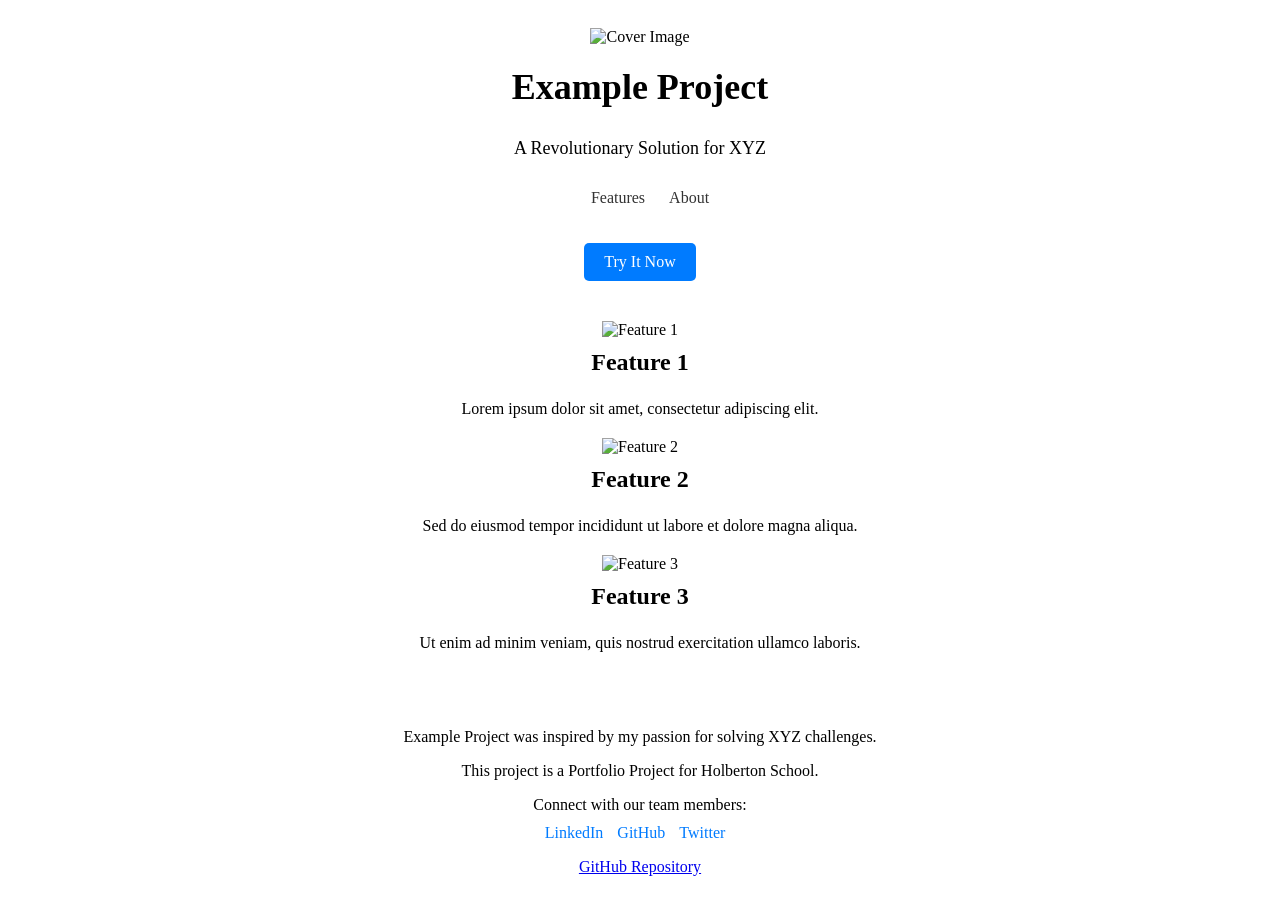
==== index.html @ e5db8edf "project" ====
<!DOCTYPE html>
<html lang="en">
<head>
  <meta charset="UTF-8">
  <meta name="viewport" content="width=device-width, initial-scale=1.0">
  <title>Example Landing Page</title>
  <link rel="stylesheet" href="styles.css">
</head>
<body>
  <!-- Intro Section -->
  <section class="intro">
    <img src="cover-image.jpg" alt="Cover Image">
    <h1>Example Project</h1>
    <p>A Revolutionary Solution for XYZ</p>
    <nav>
      <ul>
        <li><a href="#features">Features</a></li>
        <li><a href="#about">About</a></li>
      </ul>
    </nav>
    <a href="https://example.com" class="button">Try It Now</a>
  </section>

  <!-- Feature Section -->
  <section id="features" class="feature-section">
    <div class="feature">
      <img src="feature-1.jpg" alt="Feature 1">
      <h3>Feature 1</h3>
      <p>Lorem ipsum dolor sit amet, consectetur adipiscing elit.</p>
    </div>
    <div class="feature">
      <img src="feature-2.jpg" alt="Feature 2">
      <h3>Feature 2</h3>
      <p>Sed do eiusmod tempor incididunt ut labore et dolore magna aliqua.</p>
    </div>
    <div class="feature">
      <img src="feature-3.jpg" alt="Feature 3">
      <h3>Feature 3</h3>
      <p>Ut enim ad minim veniam, quis nostrud exercitation ullamco laboris.</p>
    </div>
  </section>

  <!-- About Section -->
  <section id="about" class="about-section">
    <p>Example Project was inspired by my passion for solving XYZ challenges.</p>
    <p>This project is a Portfolio Project for Holberton School.</p>
    <p>Connect with our team members:</p>
    <ul>
      <li><a href="https://linkedin.com/user1">LinkedIn</a></li>
      <li><a href="https://github.com/user1">GitHub</a></li>
      <li><a href="https://twitter.com/user1">Twitter</a></li>
    </ul>
    <a href="https://github.com/project-repo">GitHub Repository</a>
  </section>
</body>
</html>
---- styles.css ----
/* CSS Styles for the Landing Page */
.intro {
  text-align: center;
  padding: 20px;
}

.intro img {
  max-width: 100%;
}

.intro h1 {
  font-size: 36px;
  margin-top: 20px;
}

.intro p {
  font-size: 18px;
  margin-top: 10px;
}

nav ul {
  list-style-type: none;
  margin-top: 30px;
}

nav ul li {
  display: inline-block;
  margin-right: 20px;
}

nav ul li a {
  text-decoration: none;
  color: #333;
}

.button {
  display: inline-block;
  padding: 10px 20px;
  background-color: #007bff;
  color: #fff;
  text-decoration: none;
  border-radius: 5px;
  margin-top: 20px;
}

.feature-section {
  text-align: center;
  padding: 20px;
}

.feature {
  margin-bottom: 20px;
}

.feature img {
  max-width: 100%;
}

.feature h3 {
  font-size: 24px;
  margin-top: 10px;
}

.feature p {
  font-size: 16px;
  margin-top: 10px;
}

.about-section {
  text-align: center;
  padding: 20px;
}

.about-section p {
  margin-bottom: 10px;
}

.about-section ul {
  list-style-type: none;
  padding: 0;
  margin-top: 10px;
}

.about-section ul li {
  display: inline-block;
  margin-right: 10px;
}

.about-section ul li a {
  text-decoration: none;
  color: #007bff;
}
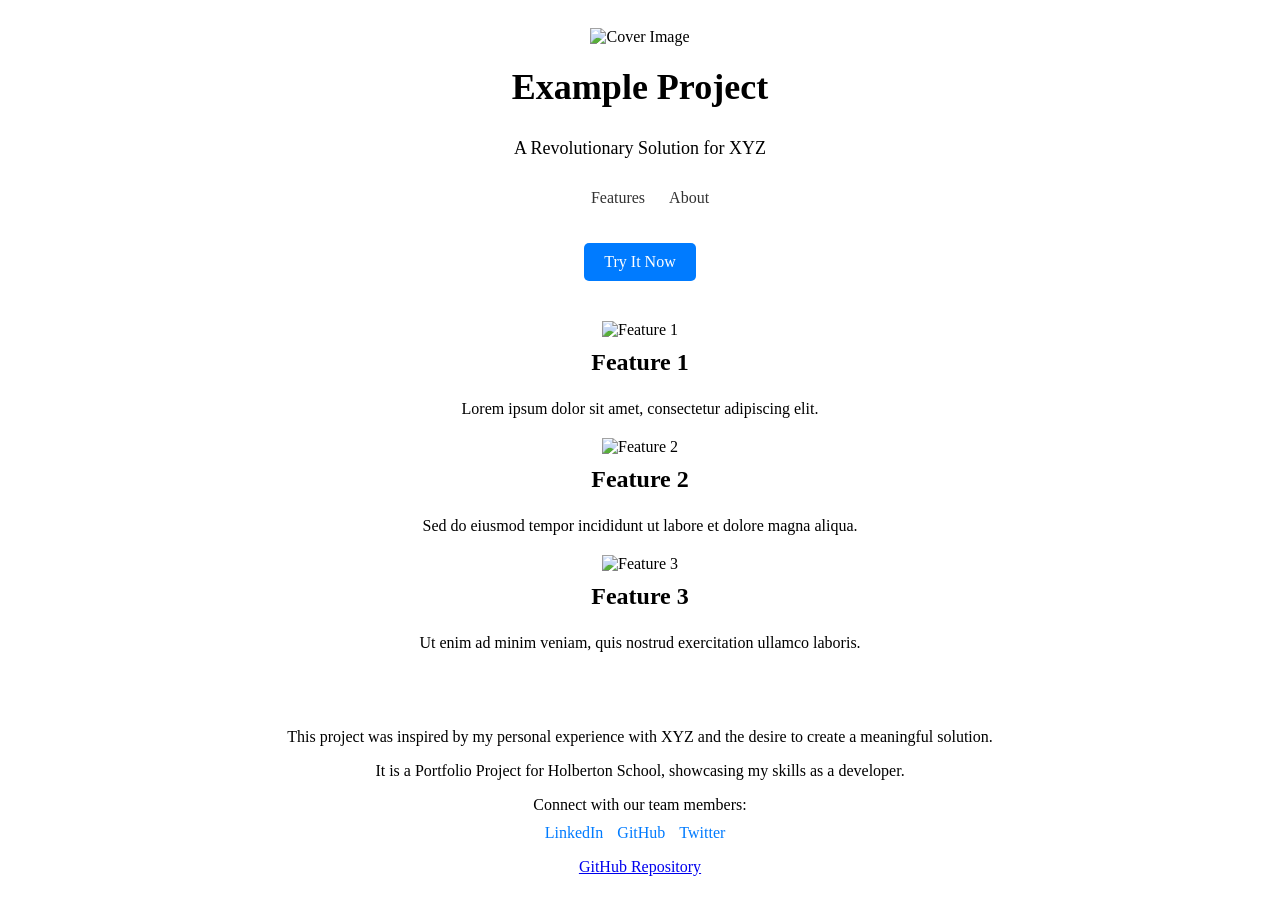
==== commit 864982df: "Update index.html" ====
--- a/index.html
+++ b/index.html
@@ -9,7 +9,7 @@
 <body>
   <!-- Intro Section -->
   <section class="intro">
-    <img src="cover-image.jpg" alt="Cover Image">
+    <img src="https://images.app.goo.gl/1ZMenEh3VwVNyHf46" alt="Cover Image">
     <h1>Example Project</h1>
     <p>A Revolutionary Solution for XYZ</p>
     <nav>
@@ -42,8 +42,8 @@
 
   <!-- About Section -->
   <section id="about" class="about-section">
-    <p>Example Project was inspired by my passion for solving XYZ challenges.</p>
-    <p>This project is a Portfolio Project for Holberton School.</p>
+    <p>This project was inspired by my personal experience with XYZ and the desire to create a meaningful solution.</p>
+    <p>It is a Portfolio Project for Holberton School, showcasing my skills as a developer.</p>
     <p>Connect with our team members:</p>
     <ul>
       <li><a href="https://linkedin.com/user1">LinkedIn</a></li>
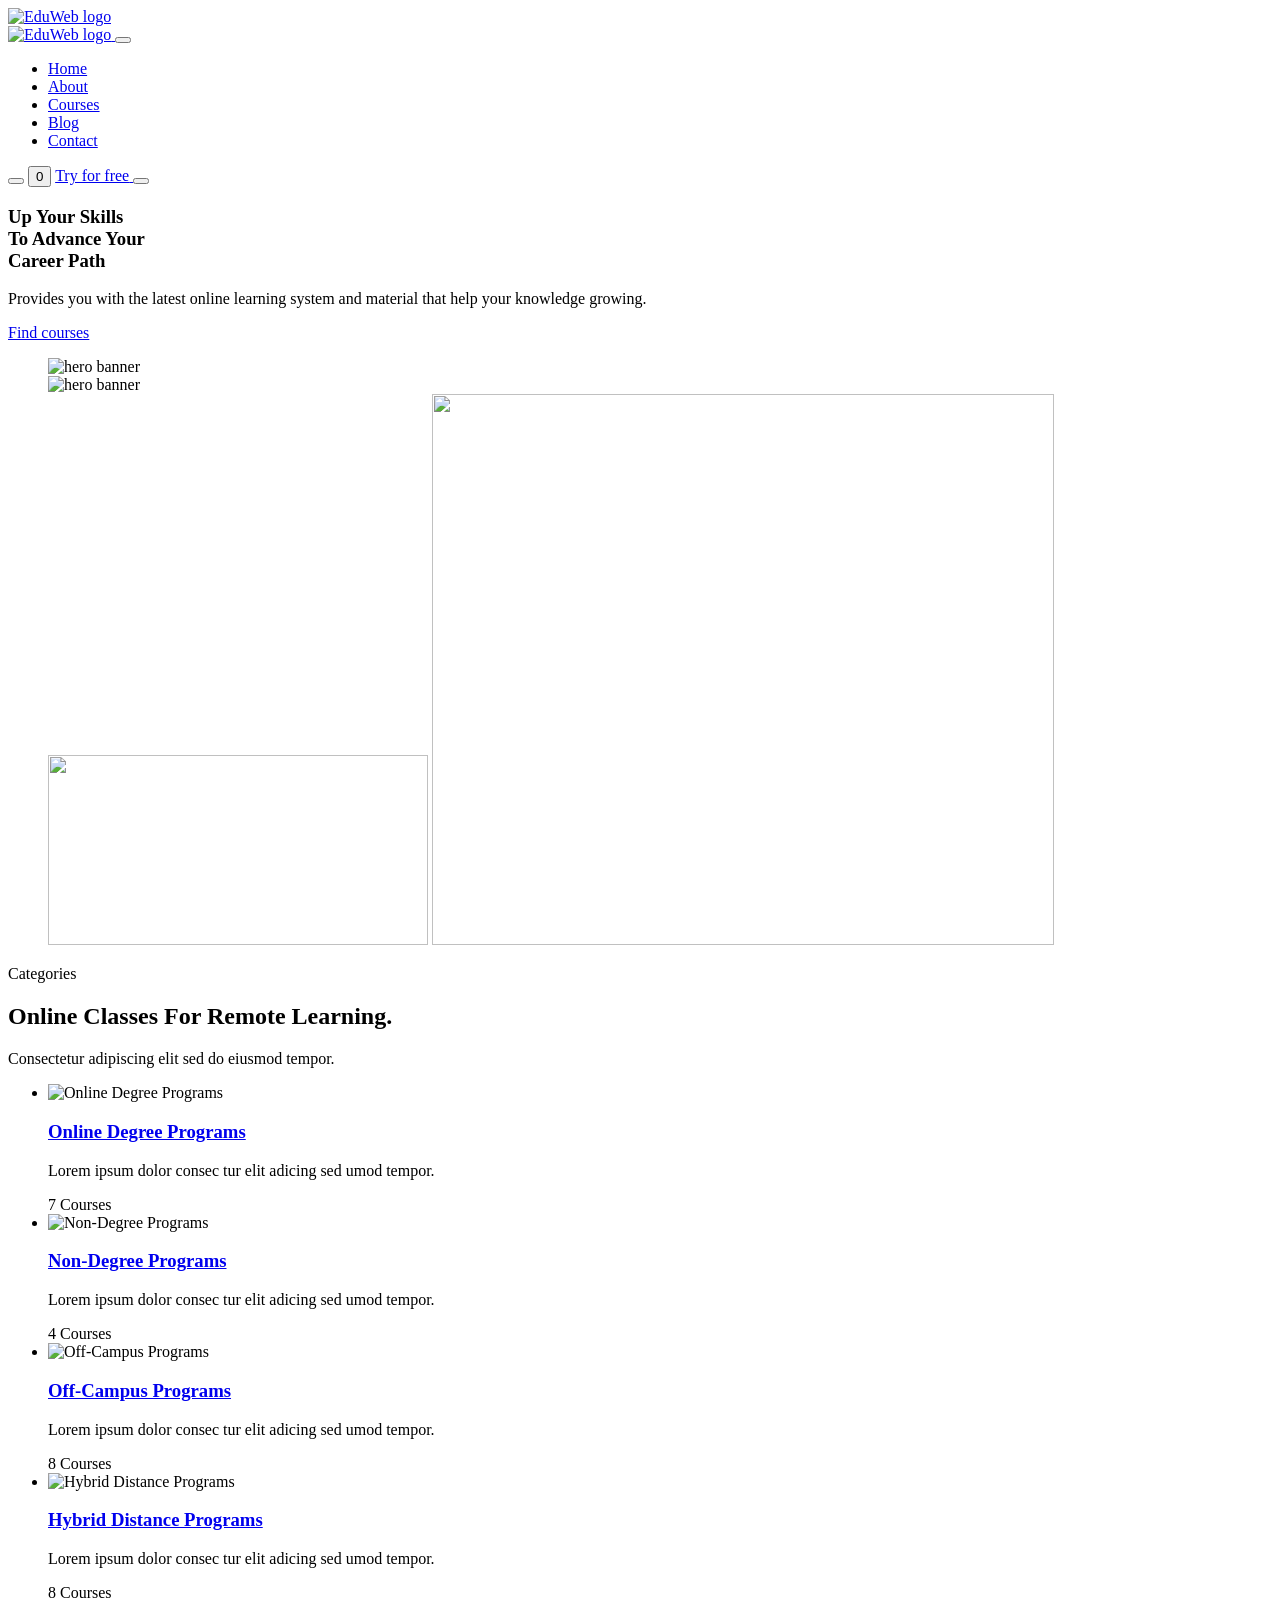
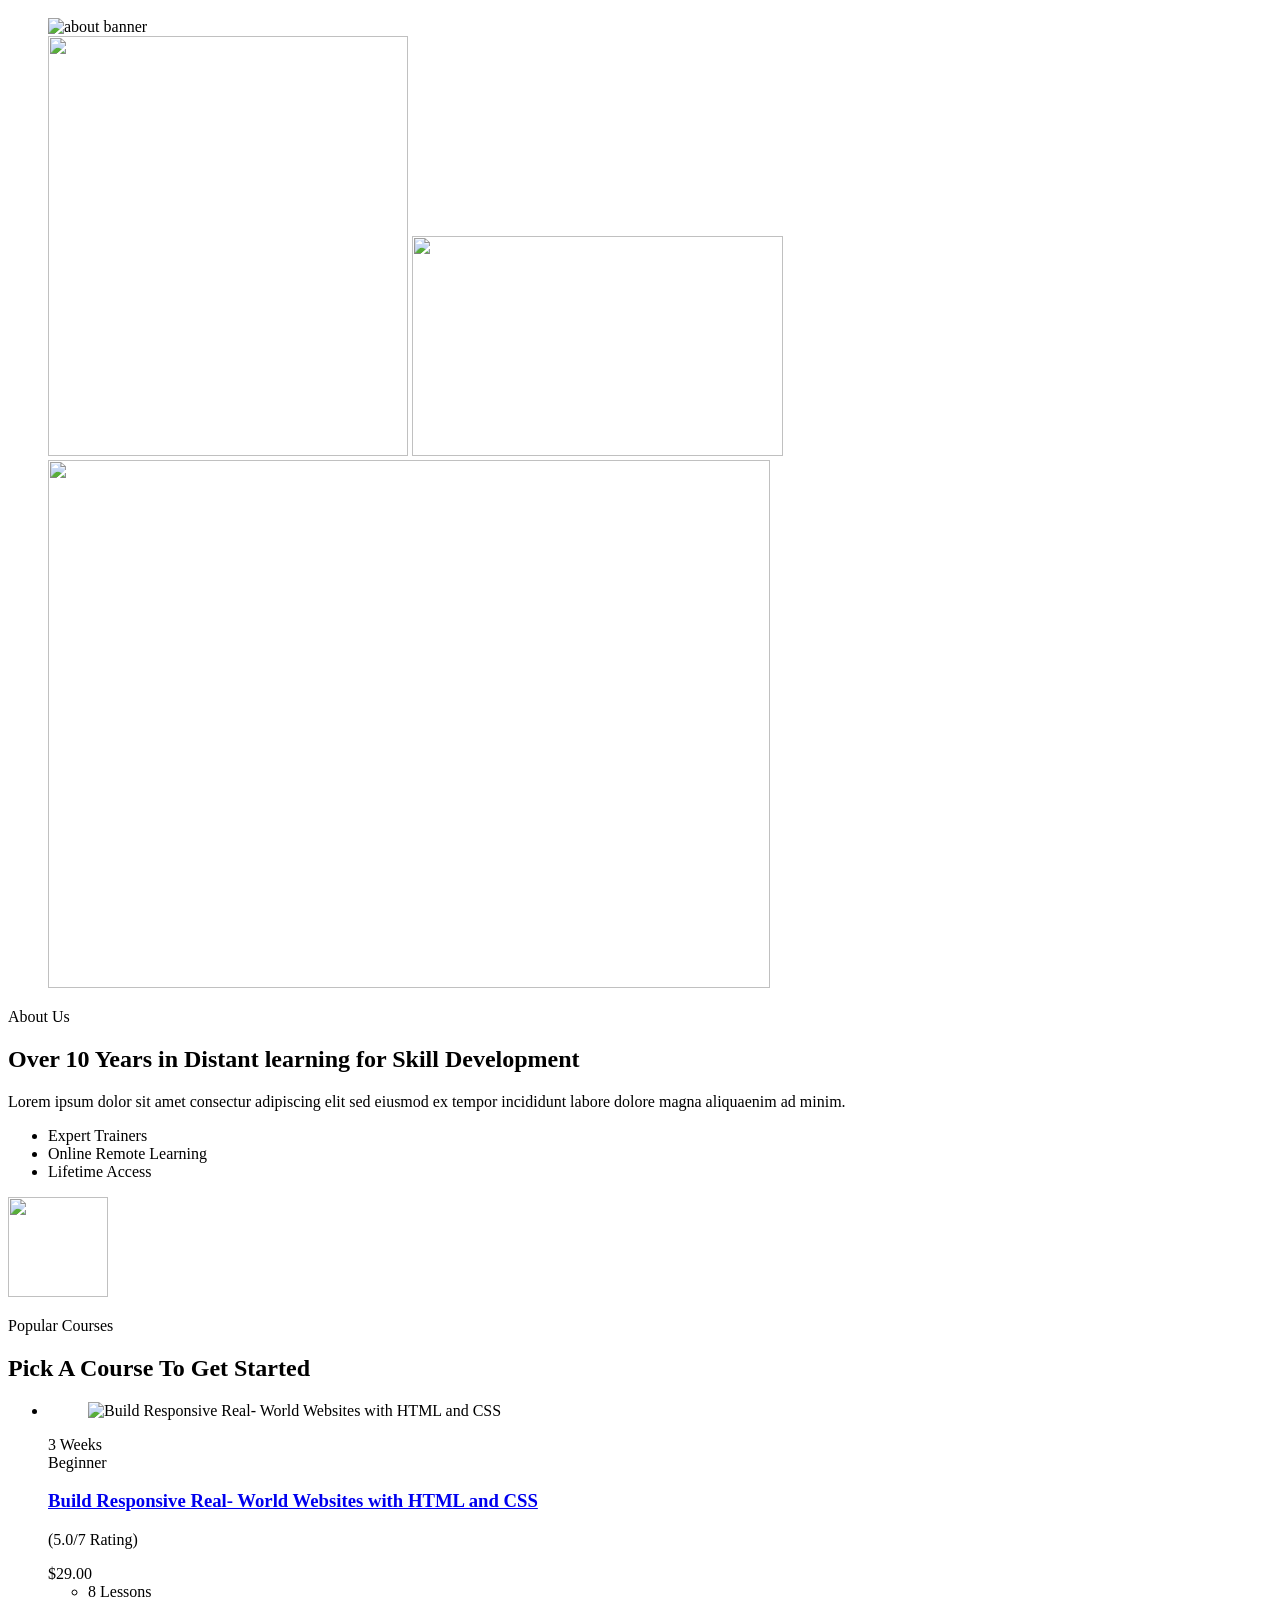
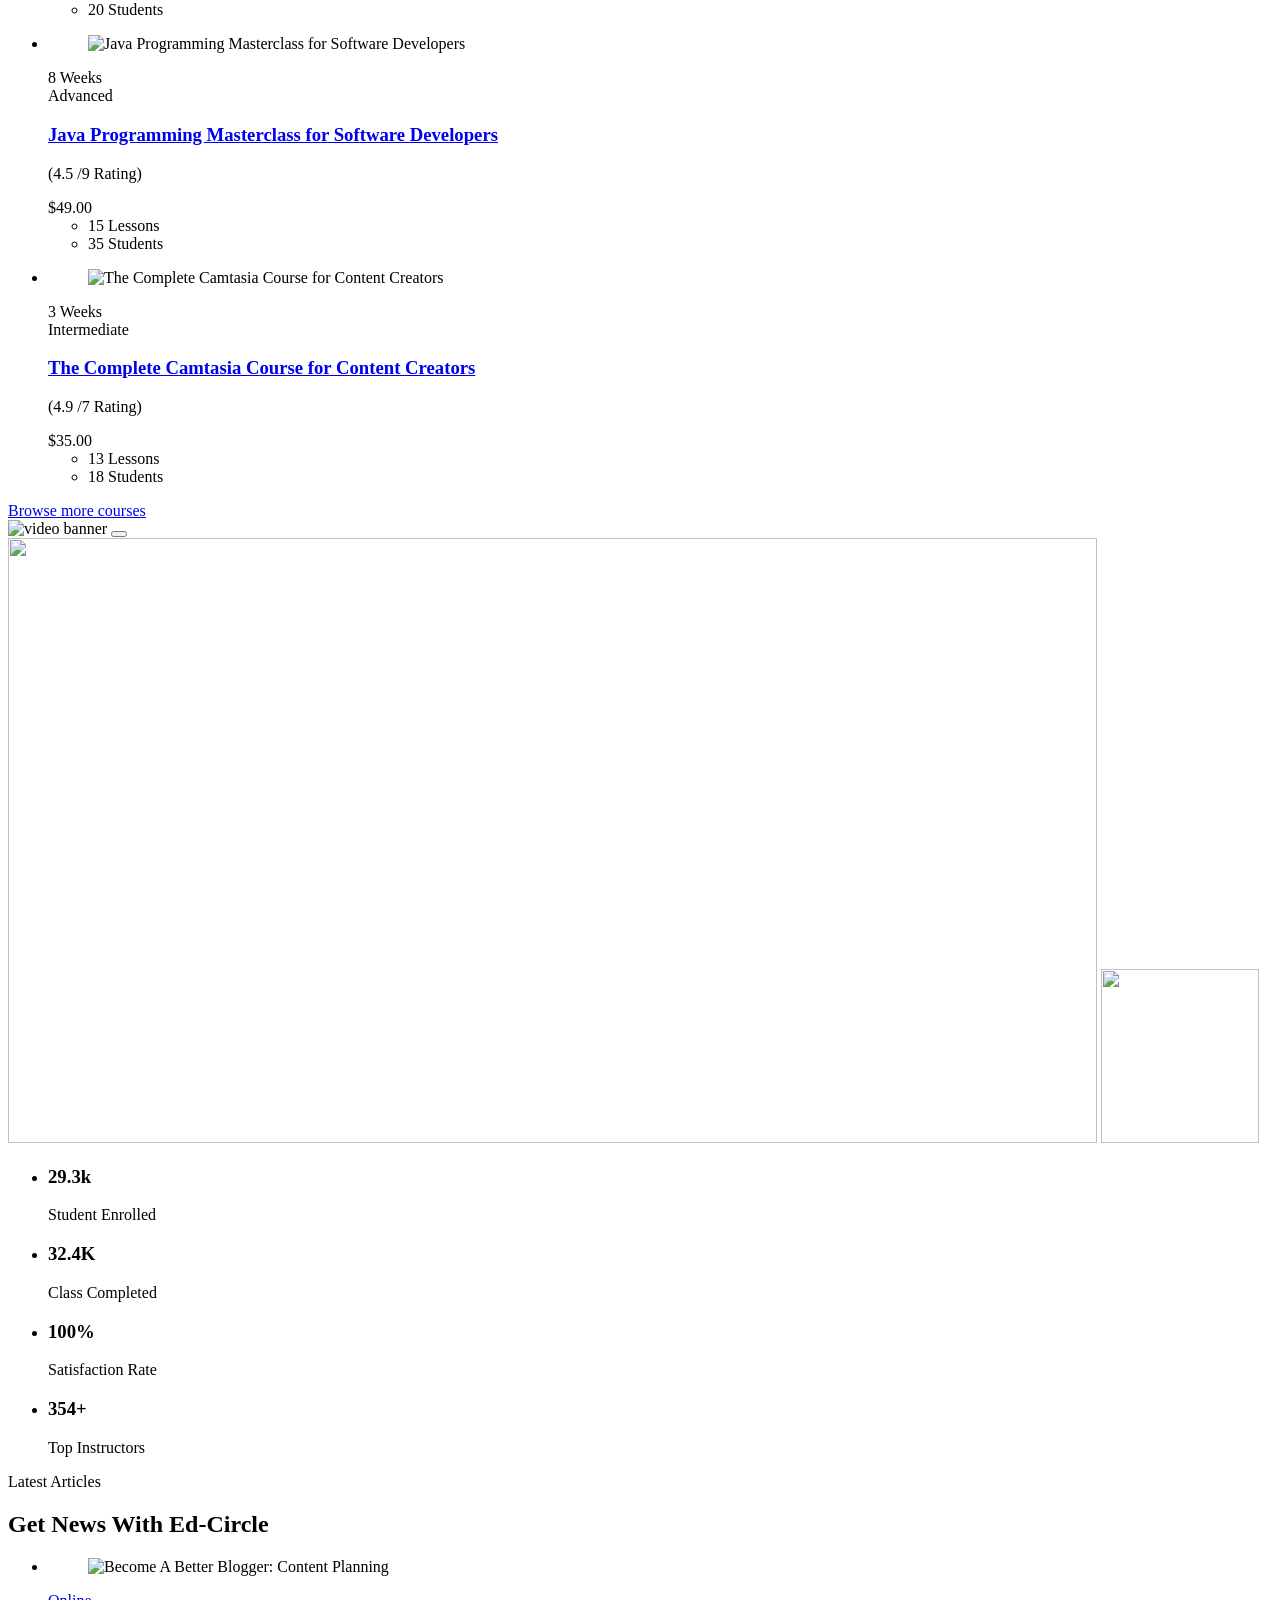
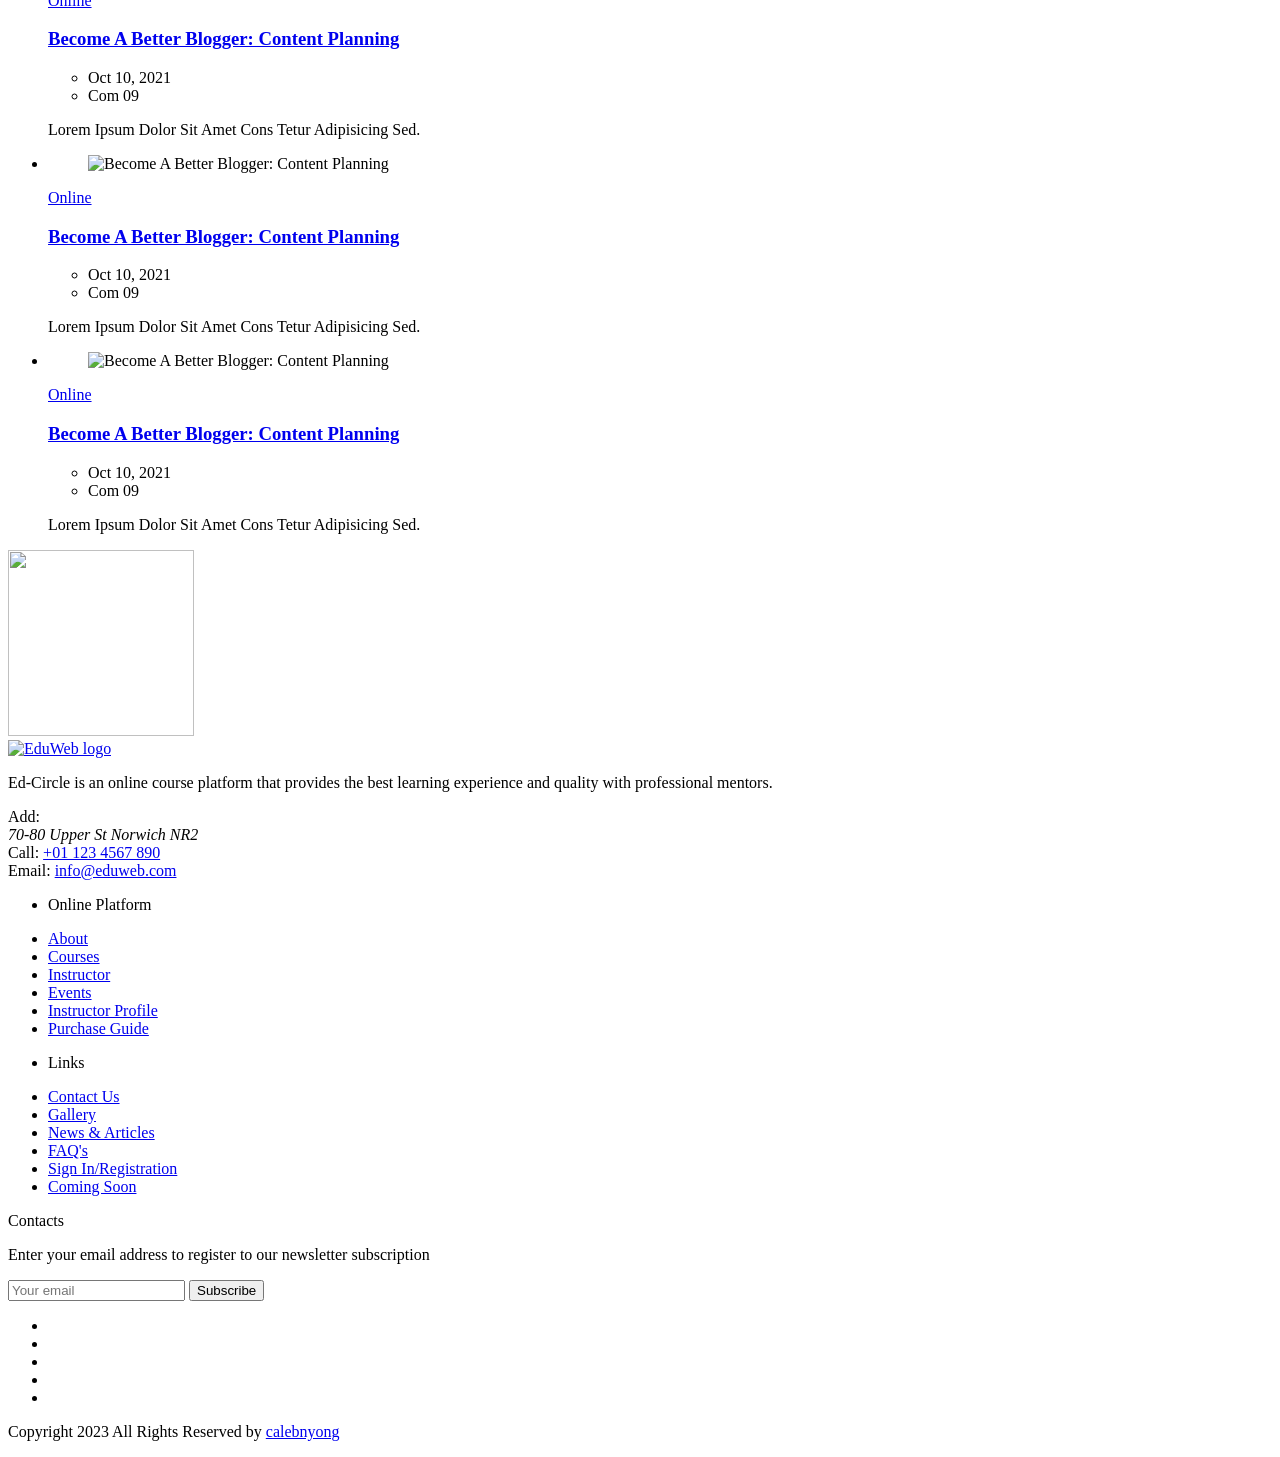
==== commit 57d7a5c0: "Update index.html" ====
--- a/index.html
+++ b/index.html
@@ -1,56 +1,1021 @@
 <!DOCTYPE html>
 <html lang="en">
+
 <head>
   <meta charset="UTF-8">
+  <meta http-equiv="X-UA-Compatible" content="IE=edge">
   <meta name="viewport" content="width=device-width, initial-scale=1.0">
-  <title>Example Landing Page</title>
-  <link rel="stylesheet" href="styles.css">
+
+  <!-- 
+    - primary meta tag
+  -->
+  <title>Ed-Circle - The Best Program to Enroll for Exchange</title>
+  <meta name="title" content="Ed-Circle - The Best Program to Enroll for Exchange">
+  <meta name="description" content="This is an education html template made by calebnyong">
+
+  <!-- 
+    - favicon
+  -->
+  <link rel="shortcut icon" href="./Group 296.svg" type="image/svg+xml">
+
+  <!-- 
+    - custom css link
+  -->
+  <link rel="stylesheet" href="./assets/css/style.css">
+
+  <!-- 
+    - google font link
+  -->
+  <link rel="preconnect" href="https://fonts.googleapis.com">
+  <link rel="preconnect" href="https://fonts.gstatic.com" crossorigin>
+  <link
+    href="https://fonts.googleapis.com/css2?family=League+Spartan:wght@400;500;600;700;800&family=Poppins:wght@400;500&display=swap"
+    rel="stylesheet">
+
+  <!-- 
+    - preload images
+  -->
+  <link rel="preload" as="image" href="./assets/images/hero-bg.svg">
+  <link rel="preload" as="image" href="./assets/images/hero-banner-1.jpg">
+  <link rel="preload" as="image" href="./assets/images/hero-banner-2.jpg">
+  <link rel="preload" as="image" href="./assets/images/hero-shape-1.svg">
+  <link rel="preload" as="image" href="./assets/images/hero-shape-2.png">
+
 </head>
-<body>
-  <!-- Intro Section -->
-  <section class="intro">
-    <img src="https://images.app.goo.gl/1ZMenEh3VwVNyHf46" alt="Cover Image">
-    <h1>Example Project</h1>
-    <p>A Revolutionary Solution for XYZ</p>
-    <nav>
-      <ul>
-        <li><a href="#features">Features</a></li>
-        <li><a href="#about">About</a></li>
-      </ul>
-    </nav>
-    <a href="https://example.com" class="button">Try It Now</a>
-  </section>
-
-  <!-- Feature Section -->
-  <section id="features" class="feature-section">
-    <div class="feature">
-      <img src="feature-1.jpg" alt="Feature 1">
-      <h3>Feature 1</h3>
-      <p>Lorem ipsum dolor sit amet, consectetur adipiscing elit.</p>
+
+<body id="top">
+
+  <!-- 
+    - #HEADER
+  -->
+
+  <header class="header" data-header>
+    <div class="container">
+
+      <a href="#" class="logo">
+        <img src="./assets/images/Logo 4.svg" width="162" height="50" alt="EduWeb logo">
+      </a>
+
+      <nav class="navbar" data-navbar>
+
+        <div class="wrapper">
+          <a href="#" class="logo">
+            <img src="./assets/images/Logo 4.svg" width="162" height="50" alt="EduWeb logo">
+          </a>
+
+          <button class="nav-close-btn" aria-label="close menu" data-nav-toggler>
+            <ion-icon name="close-outline" aria-hidden="true"></ion-icon>
+          </button>
+        </div>
+
+        <ul class="navbar-list">
+
+          <li class="navbar-item">
+            <a href="#home" class="navbar-link" data-nav-link>Home</a>
+          </li>
+
+          <li class="navbar-item">
+            <a href="#about" class="navbar-link" data-nav-link>About</a>
+          </li>
+
+          <li class="navbar-item">
+            <a href="#courses" class="navbar-link" data-nav-link>Courses</a>
+          </li>
+
+          <li class="navbar-item">
+            <a href="#blog" class="navbar-link" data-nav-link>Blog</a>
+          </li>
+
+          <li class="navbar-item">
+            <a href="#" class="navbar-link" data-nav-link>Contact</a>
+          </li>
+
+        </ul>
+
+      </nav>
+
+      <div class="header-actions">
+
+        <button class="header-action-btn" aria-label="toggle search" title="Search">
+          <ion-icon name="search-outline" aria-hidden="true"></ion-icon>
+        </button>
+
+        <button class="header-action-btn" aria-label="cart" title="Cart">
+          <ion-icon name="cart-outline" aria-hidden="true"></ion-icon>
+
+          <span class="btn-badge">0</span>
+        </button>
+
+        <a href="#" class="btn has-before">
+          <span class="span">Try for free</span>
+
+          <ion-icon name="arrow-forward-outline" aria-hidden="true"></ion-icon>
+        </a>
+
+        <button class="header-action-btn" aria-label="open menu" data-nav-toggler>
+          <ion-icon name="menu-outline" aria-hidden="true"></ion-icon>
+        </button>
+
+      </div>
+
+      <div class="overlay" data-nav-toggler data-overlay></div>
+
     </div>
-    <div class="feature">
-      <img src="feature-2.jpg" alt="Feature 2">
-      <h3>Feature 2</h3>
-      <p>Sed do eiusmod tempor incididunt ut labore et dolore magna aliqua.</p>
+  </header>
+
+
+
+
+
+  <main>
+    <article>
+
+      <!-- 
+        - #HERO
+      -->
+
+      <section class="section hero has-bg-image" id="home" aria-label="home"
+        style="background-image: url('./assets/images/hero-bg.svg')">
+        <div class="container">
+
+          <div class="hero-content">
+
+            <h1 class="h1 section-title">
+              Up Your <span class="span">Skills</span> <br>To <span class="span">Advance</span> Your <br> <span class="span">Career</span> Path
+            </h1>
+
+            <p class="hero-text">
+              Provides you with the latest online learning system and material that help your knowledge growing.
+            </p>
+
+            <a href="#" class="btn has-before">
+              <span class="span">Find courses</span>
+
+              <ion-icon name="arrow-forward-outline" aria-hidden="true"></ion-icon>
+            </a>
+
+          </div>
+
+          <figure class="hero-banner">
+
+            <div class="img-holder one" style="--width: 270; --height: 300;">
+              <img src="./assets/images/hero-banner-1.jpg" width="270" height="300" alt="hero banner" class="img-cover">
+            </div>
+
+            <div class="img-holder two" style="--width: 240; --height: 370;">
+              <img src="./assets/images/hero-banner-2.jpg" width="240" height="370" alt="hero banner" class="img-cover">
+            </div>
+
+            <img src="./assets/images/hero-shape-1.svg" width="380" height="190" alt="" class="shape hero-shape-1">
+
+            <img src="./assets/images/hero-shape-2.png" width="622" height="551" alt="" class="shape hero-shape-2">
+
+          </figure>
+
+        </div>
+      </section>
+
+
+
+
+
+      <!-- 
+        - #CATEGORY
+      -->
+
+      <section class="section category" aria-label="category">
+        <div class="container">
+
+          <p class="section-subtitle">Categories</p>
+
+          <h2 class="h2 section-title">
+            Online <span class="span">Classes</span> For Remote Learning.
+          </h2>
+
+          <p class="section-text">
+            Consectetur adipiscing elit sed do eiusmod tempor.
+          </p>
+
+          <ul class="grid-list">
+
+            <li>
+              <div class="category-card" style="--color: 170, 75%, 41%">
+
+                <div class="card-icon">
+                  <img src="./assets/images/category-1.svg" width="40" height="40" loading="lazy"
+                    alt="Online Degree Programs" class="img">
+                </div>
+
+                <h3 class="h3">
+                  <a href="#" class="card-title">Online Degree Programs</a>
+                </h3>
+
+                <p class="card-text">
+                  Lorem ipsum dolor consec tur elit adicing sed umod tempor.
+                </p>
+
+                <span class="card-badge">7 Courses</span>
+
+              </div>
+            </li>
+
+            <li>
+              <div class="category-card" style="--color: 351, 83%, 61%">
+
+                <div class="card-icon">
+                  <img src="./assets/images/category-2.svg" width="40" height="40" loading="lazy"
+                    alt="Non-Degree Programs" class="img">
+                </div>
+
+                <h3 class="h3">
+                  <a href="#" class="card-title">Non-Degree Programs</a>
+                </h3>
+
+                <p class="card-text">
+                  Lorem ipsum dolor consec tur elit adicing sed umod tempor.
+                </p>
+
+                <span class="card-badge">4 Courses</span>
+
+              </div>
+            </li>
+
+            <li>
+              <div class="category-card" style="--color: 229, 75%, 58%">
+
+                <div class="card-icon">
+                  <img src="./assets/images/category-3.svg" width="40" height="40" loading="lazy"
+                    alt="Off-Campus Programs" class="img">
+                </div>
+
+                <h3 class="h3">
+                  <a href="#" class="card-title">Off-Campus Programs</a>
+                </h3>
+
+                <p class="card-text">
+                  Lorem ipsum dolor consec tur elit adicing sed umod tempor.
+                </p>
+
+                <span class="card-badge">8 Courses</span>
+
+              </div>
+            </li>
+
+            <li>
+              <div class="category-card" style="--color: 42, 94%, 55%">
+
+                <div class="card-icon">
+                  <img src="./assets/images/category-4.svg" width="40" height="40" loading="lazy"
+                    alt="Hybrid Distance Programs" class="img">
+                </div>
+
+                <h3 class="h3">
+                  <a href="#" class="card-title">Hybrid Distance Programs</a>
+                </h3>
+
+                <p class="card-text">
+                  Lorem ipsum dolor consec tur elit adicing sed umod tempor.
+                </p>
+
+                <span class="card-badge">8 Courses</span>
+
+              </div>
+            </li>
+
+          </ul>
+
+        </div>
+      </section>
+
+
+
+
+
+      <!-- 
+        - #ABOUT
+      -->
+
+      <section class="section about" id="about" aria-label="about">
+        <div class="container">
+
+          <figure class="about-banner">
+
+            <div class="img-holder" style="--width: 520; --height: 370;">
+              <img src="./assets/images/about-banner.jpg" width="520" height="370" loading="lazy" alt="about banner"
+                class="img-cover">
+            </div>
+
+            <img src="./assets/images/about-shape-1.svg" width="360" height="420" loading="lazy" alt=""
+              class="shape about-shape-1">
+
+            <img src="./assets/images/about-shape-2.svg" width="371" height="220" loading="lazy" alt=""
+              class="shape about-shape-2">
+
+            <img src="./assets/images/about-shape-3.png" width="722" height="528" loading="lazy" alt=""
+              class="shape about-shape-3">
+
+          </figure>
+
+          <div class="about-content">
+
+            <p class="section-subtitle">About Us</p>
+
+            <h2 class="h2 section-title">
+              Over 10 Years in <span class="span">Distant learning</span> for Skill Development
+            </h2>
+
+            <p class="section-text">
+              Lorem ipsum dolor sit amet consectur adipiscing elit sed eiusmod ex tempor incididunt labore dolore magna
+              aliquaenim ad
+              minim.
+            </p>
+
+            <ul class="about-list">
+
+              <li class="about-item">
+                <ion-icon name="checkmark-done-outline" aria-hidden="true"></ion-icon>
+
+                <span class="span">Expert Trainers</span>
+              </li>
+
+              <li class="about-item">
+                <ion-icon name="checkmark-done-outline" aria-hidden="true"></ion-icon>
+
+                <span class="span">Online Remote Learning</span>
+              </li>
+
+              <li class="about-item">
+                <ion-icon name="checkmark-done-outline" aria-hidden="true"></ion-icon>
+
+                <span class="span">Lifetime Access</span>
+              </li>
+
+            </ul>
+
+            <img src="./assets/images/about-shape-4.svg" width="100" height="100" loading="lazy" alt=""
+              class="shape about-shape-4">
+
+          </div>
+
+        </div>
+      </section>
+
+
+
+
+
+      <!-- 
+        - #COURSE
+      -->
+
+      <section class="section course" id="courses" aria-label="course">
+        <div class="container">
+
+          <p class="section-subtitle">Popular Courses</p>
+
+          <h2 class="h2 section-title">Pick A Course To Get Started</h2>
+
+          <ul class="grid-list">
+
+            <li>
+              <div class="course-card">
+
+                <figure class="card-banner img-holder" style="--width: 370; --height: 220;">
+                  <img src="./assets/images/course-1.jpg" width="370" height="220" loading="lazy"
+                    alt="Build Responsive Real- World Websites with HTML and CSS" class="img-cover">
+                </figure>
+
+                <div class="abs-badge">
+                  <ion-icon name="time-outline" aria-hidden="true"></ion-icon>
+
+                  <span class="span">3 Weeks</span>
+                </div>
+
+                <div class="card-content">
+
+                  <span class="badge">Beginner</span>
+
+                  <h3 class="h3">
+                    <a href="#" class="card-title">Build Responsive Real- World Websites with HTML and CSS</a>
+                  </h3>
+
+                  <div class="wrapper">
+
+                    <div class="rating-wrapper">
+                      <ion-icon name="star"></ion-icon>
+                      <ion-icon name="star"></ion-icon>
+                      <ion-icon name="star"></ion-icon>
+                      <ion-icon name="star"></ion-icon>
+                      <ion-icon name="star"></ion-icon>
+                    </div>
+
+                    <p class="rating-text">(5.0/7 Rating)</p>
+
+                  </div>
+
+                  <data class="price" value="29">$29.00</data>
+
+                  <ul class="card-meta-list">
+
+                    <li class="card-meta-item">
+                      <ion-icon name="library-outline" aria-hidden="true"></ion-icon>
+
+                      <span class="span">8 Lessons</span>
+                    </li>
+
+                    <li class="card-meta-item">
+                      <ion-icon name="people-outline" aria-hidden="true"></ion-icon>
+
+                      <span class="span">20 Students</span>
+                    </li>
+
+                  </ul>
+
+                </div>
+
+              </div>
+            </li>
+
+            <li>
+              <div class="course-card">
+
+                <figure class="card-banner img-holder" style="--width: 370; --height: 220;">
+                  <img src="./assets/images/course-2.jpg" width="370" height="220" loading="lazy"
+                    alt="Java Programming Masterclass for Software Developers" class="img-cover">
+                </figure>
+
+                <div class="abs-badge">
+                  <ion-icon name="time-outline" aria-hidden="true"></ion-icon>
+
+                  <span class="span">8 Weeks</span>
+                </div>
+
+                <div class="card-content">
+
+                  <span class="badge">Advanced</span>
+
+                  <h3 class="h3">
+                    <a href="#" class="card-title">Java Programming Masterclass for Software Developers</a>
+                  </h3>
+
+                  <div class="wrapper">
+
+                    <div class="rating-wrapper">
+                      <ion-icon name="star"></ion-icon>
+                      <ion-icon name="star"></ion-icon>
+                      <ion-icon name="star"></ion-icon>
+                      <ion-icon name="star"></ion-icon>
+                      <ion-icon name="star"></ion-icon>
+                    </div>
+
+                    <p class="rating-text">(4.5 /9 Rating)</p>
+
+                  </div>
+
+                  <data class="price" value="49">$49.00</data>
+
+                  <ul class="card-meta-list">
+
+                    <li class="card-meta-item">
+                      <ion-icon name="library-outline" aria-hidden="true"></ion-icon>
+
+                      <span class="span">15 Lessons</span>
+                    </li>
+
+                    <li class="card-meta-item">
+                      <ion-icon name="people-outline" aria-hidden="true"></ion-icon>
+
+                      <span class="span">35 Students</span>
+                    </li>
+
+                  </ul>
+
+                </div>
+
+              </div>
+            </li>
+
+            <li>
+              <div class="course-card">
+
+                <figure class="card-banner img-holder" style="--width: 370; --height: 220;">
+                  <img src="./assets/images/course-3.jpg" width="370" height="220" loading="lazy"
+                    alt="The Complete Camtasia Course for Content Creators" class="img-cover">
+                </figure>
+
+                <div class="abs-badge">
+                  <ion-icon name="time-outline" aria-hidden="true"></ion-icon>
+
+                  <span class="span">3 Weeks</span>
+                </div>
+
+                <div class="card-content">
+
+                  <span class="badge">Intermediate</span>
+
+                  <h3 class="h3">
+                    <a href="#" class="card-title">The Complete Camtasia Course for Content Creators</a>
+                  </h3>
+
+                  <div class="wrapper">
+
+                    <div class="rating-wrapper">
+                      <ion-icon name="star"></ion-icon>
+                      <ion-icon name="star"></ion-icon>
+                      <ion-icon name="star"></ion-icon>
+                      <ion-icon name="star"></ion-icon>
+                      <ion-icon name="star"></ion-icon>
+                    </div>
+
+                    <p class="rating-text">(4.9 /7 Rating)</p>
+
+                  </div>
+
+                  <data class="price" value="35">$35.00</data>
+
+                  <ul class="card-meta-list">
+
+                    <li class="card-meta-item">
+                      <ion-icon name="library-outline" aria-hidden="true"></ion-icon>
+
+                      <span class="span">13 Lessons</span>
+                    </li>
+
+                    <li class="card-meta-item">
+                      <ion-icon name="people-outline" aria-hidden="true"></ion-icon>
+
+                      <span class="span">18 Students</span>
+                    </li>
+
+                  </ul>
+
+                </div>
+
+              </div>
+            </li>
+
+          </ul>
+
+          <a href="#" class="btn has-before">
+            <span class="span">Browse more courses</span>
+
+            <ion-icon name="arrow-forward-outline" aria-hidden="true"></ion-icon>
+          </a>
+
+        </div>
+      </section>
+
+
+
+
+
+      <!-- 
+        - #VIDEO
+      -->
+
+      <section class="video has-bg-image" aria-label="video"
+        style="background-image: url('./assets/images/video-bg.png')">
+        <div class="container">
+
+          <div class="video-card">
+
+            <div class="video-banner img-holder has-after" style="--width: ; --height: ;">
+              <img src="./assets/images/video-banner.jpg" width="970" height="550" loading="lazy" alt="video banner"
+                class="img-cover">
+
+              <button class="play-btn" aria-label="play video">
+                <ion-icon name="play" aria-hidden="true"></ion-icon>
+              </button>
+            </div>
+
+            <img src="./assets/images/video-shape-1.png" width="1089" height="605" loading="lazy" alt=""
+              class="shape video-shape-1">
+
+            <img src="./assets/images/video-shape-2.png" width="158" height="174" loading="lazy" alt=""
+              class="shape video-shape-2">
+
+          </div>
+
+        </div>
+      </section>
+
+
+
+
+
+      <!-- 
+        - #STATE
+      -->
+
+      <section class="section stats" aria-label="stats">
+        <div class="container">
+
+          <ul class="grid-list">
+
+            <li>
+              <div class="stats-card" style="--color: 170, 75%, 41%">
+                <h3 class="card-title">29.3k</h3>
+
+                <p class="card-text">Student Enrolled</p>
+              </div>
+            </li>
+
+            <li>
+              <div class="stats-card" style="--color: 351, 83%, 61%">
+                <h3 class="card-title">32.4K</h3>
+
+                <p class="card-text">Class Completed</p>
+              </div>
+            </li>
+
+            <li>
+              <div class="stats-card" style="--color: 260, 100%, 67%">
+                <h3 class="card-title">100%</h3>
+
+                <p class="card-text">Satisfaction Rate</p>
+              </div>
+            </li>
+
+            <li>
+              <div class="stats-card" style="--color: 42, 94%, 55%">
+                <h3 class="card-title">354+</h3>
+
+                <p class="card-text">Top Instructors</p>
+              </div>
+            </li>
+
+          </ul>
+
+        </div>
+      </section>
+
+
+
+
+
+      <!-- 
+        - #BLOG
+      -->
+
+      <section class="section blog has-bg-image" id="blog" aria-label="blog"
+        style="background-image: url('./assets/images/blog-bg.svg')">
+        <div class="container">
+
+          <p class="section-subtitle">Latest Articles</p>
+
+          <h2 class="h2 section-title">Get News With Ed-Circle</h2>
+
+          <ul class="grid-list">
+
+            <li>
+              <div class="blog-card">
+
+                <figure class="card-banner img-holder has-after" style="--width: 370; --height: 370;">
+                  <img src="./assets/images/blog-1.jpg" width="370" height="370" loading="lazy"
+                    alt="Become A Better Blogger: Content Planning" class="img-cover">
+                </figure>
+
+                <div class="card-content">
+
+                  <a href="#" class="card-btn" aria-label="read more">
+                    <ion-icon name="arrow-forward-outline" aria-hidden="true"></ion-icon>
+                  </a>
+
+                  <a href="#" class="card-subtitle">Online</a>
+
+                  <h3 class="h3">
+                    <a href="#" class="card-title">Become A Better Blogger: Content Planning</a>
+                  </h3>
+
+                  <ul class="card-meta-list">
+
+                    <li class="card-meta-item">
+                      <ion-icon name="calendar-outline" aria-hidden="true"></ion-icon>
+
+                      <span class="span">Oct 10, 2021</span>
+                    </li>
+
+                    <li class="card-meta-item">
+                      <ion-icon name="chatbubbles-outline" aria-hidden="true"></ion-icon>
+
+                      <span class="span">Com 09</span>
+                    </li>
+
+                  </ul>
+
+                  <p class="card-text">
+                    Lorem Ipsum Dolor Sit Amet Cons Tetur Adipisicing Sed.
+                  </p>
+
+                </div>
+
+              </div>
+            </li>
+
+            <li>
+              <div class="blog-card">
+
+                <figure class="card-banner img-holder has-after" style="--width: 370; --height: 370;">
+                  <img src="./assets/images/blog-2.jpg" width="370" height="370" loading="lazy"
+                    alt="Become A Better Blogger: Content Planning" class="img-cover">
+                </figure>
+
+                <div class="card-content">
+
+                  <a href="#" class="card-btn" aria-label="read more">
+                    <ion-icon name="arrow-forward-outline" aria-hidden="true"></ion-icon>
+                  </a>
+
+                  <a href="#" class="card-subtitle">Online</a>
+
+                  <h3 class="h3">
+                    <a href="#" class="card-title">Become A Better Blogger: Content Planning</a>
+                  </h3>
+
+                  <ul class="card-meta-list">
+
+                    <li class="card-meta-item">
+                      <ion-icon name="calendar-outline" aria-hidden="true"></ion-icon>
+
+                      <span class="span">Oct 10, 2021</span>
+                    </li>
+
+                    <li class="card-meta-item">
+                      <ion-icon name="chatbubbles-outline" aria-hidden="true"></ion-icon>
+
+                      <span class="span">Com 09</span>
+                    </li>
+
+                  </ul>
+
+                  <p class="card-text">
+                    Lorem Ipsum Dolor Sit Amet Cons Tetur Adipisicing Sed.
+                  </p>
+
+                </div>
+
+              </div>
+            </li>
+
+            <li>
+              <div class="blog-card">
+
+                <figure class="card-banner img-holder has-after" style="--width: 370; --height: 370;">
+                  <img src="./assets/images/blog-3.jpg" width="370" height="370" loading="lazy"
+                    alt="Become A Better Blogger: Content Planning" class="img-cover">
+                </figure>
+
+                <div class="card-content">
+
+                  <a href="#" class="card-btn" aria-label="read more">
+                    <ion-icon name="arrow-forward-outline" aria-hidden="true"></ion-icon>
+                  </a>
+
+                  <a href="#" class="card-subtitle">Online</a>
+
+                  <h3 class="h3">
+                    <a href="#" class="card-title">Become A Better Blogger: Content Planning</a>
+                  </h3>
+
+                  <ul class="card-meta-list">
+
+                    <li class="card-meta-item">
+                      <ion-icon name="calendar-outline" aria-hidden="true"></ion-icon>
+
+                      <span class="span">Oct 10, 2021</span>
+                    </li>
+
+                    <li class="card-meta-item">
+                      <ion-icon name="chatbubbles-outline" aria-hidden="true"></ion-icon>
+
+                      <span class="span">Com 09</span>
+                    </li>
+
+                  </ul>
+
+                  <p class="card-text">
+                    Lorem Ipsum Dolor Sit Amet Cons Tetur Adipisicing Sed.
+                  </p>
+
+                </div>
+
+              </div>
+            </li>
+
+          </ul>
+
+          <img src="./assets/images/blog-shape.png" width="186" height="186" loading="lazy" alt=""
+            class="shape blog-shape">
+
+        </div>
+      </section>
+
+    </article>
+  </main>
+
+
+
+
+
+  <!-- 
+    - #FOOTER
+  -->
+
+  <footer class="footer" style="background-image: url('./assets/images/footer-bg.png')">
+
+    <div class="footer-top section">
+      <div class="container grid-list">
+
+        <div class="footer-brand">
+
+          <a href="#" class="logo">
+            <img src="./assets/images/Sample Logo 5 light-footer.svg" width="162" height="50" alt="EduWeb logo">
+          </a>
+
+          <p class="footer-brand-text">
+            Ed-Circle is an online course platform that provides the best learning experience and quality with professional mentors.
+          </p>
+
+          <div class="wrapper">
+            <span class="span">Add:</span>
+
+            <address class="address">70-80 Upper St Norwich NR2</address>
+          </div>
+
+          <div class="wrapper">
+            <span class="span">Call:</span>
+
+            <a href="tel:+011234567890" class="footer-link">+01 123 4567 890</a>
+          </div>
+
+          <div class="wrapper">
+            <span class="span">Email:</span>
+
+            <a href="mailto:info@eduweb.com" class="footer-link">info@eduweb.com</a>
+          </div>
+
+        </div>
+
+        <ul class="footer-list">
+
+          <li>
+            <p class="footer-list-title">Online Platform</p>
+          </li>
+
+          <li>
+            <a href="#" class="footer-link">About</a>
+          </li>
+
+          <li>
+            <a href="#" class="footer-link">Courses</a>
+          </li>
+
+          <li>
+            <a href="#" class="footer-link">Instructor</a>
+          </li>
+
+          <li>
+            <a href="#" class="footer-link">Events</a>
+          </li>
+
+          <li>
+            <a href="#" class="footer-link">Instructor Profile</a>
+          </li>
+
+          <li>
+            <a href="#" class="footer-link">Purchase Guide</a>
+          </li>
+
+        </ul>
+
+        <ul class="footer-list">
+
+          <li>
+            <p class="footer-list-title">Links</p>
+          </li>
+
+          <li>
+            <a href="#" class="footer-link">Contact Us</a>
+          </li>
+
+          <li>
+            <a href="#" class="footer-link">Gallery</a>
+          </li>
+
+          <li>
+            <a href="#" class="footer-link">News & Articles</a>
+          </li>
+
+          <li>
+            <a href="#" class="footer-link">FAQ's</a>
+          </li>
+
+          <li>
+            <a href="#" class="footer-link">Sign In/Registration</a>
+          </li>
+
+          <li>
+            <a href="#" class="footer-link">Coming Soon</a>
+          </li>
+
+        </ul>
+
+        <div class="footer-list">
+
+          <p class="footer-list-title">Contacts</p>
+
+          <p class="footer-list-text">
+            Enter your email address to register to our newsletter subscription
+          </p>
+
+          <form action="" class="newsletter-form">
+            <input type="email" name="email_address" placeholder="Your email" required class="input-field">
+
+            <button type="submit" class="btn has-before">
+              <span class="span">Subscribe</span>
+
+              <ion-icon name="arrow-forward-outline" aria-hidden="true"></ion-icon>
+            </button>
+          </form>
+
+          <ul class="social-list">
+
+            <li>
+              <a href="#" class="social-link">
+                <ion-icon name="logo-facebook"></ion-icon>
+              </a>
+            </li>
+
+            <li>
+              <a href="#" class="social-link">
+                <ion-icon name="logo-linkedin"></ion-icon>
+              </a>
+            </li>
+
+            <li>
+              <a href="#" class="social-link">
+                <ion-icon name="logo-instagram"></ion-icon>
+              </a>
+            </li>
+
+            <li>
+              <a href="#" class="social-link">
+                <ion-icon name="logo-twitter"></ion-icon>
+              </a>
+            </li>
+
+            <li>
+              <a href="#" class="social-link">
+                <ion-icon name="logo-youtube"></ion-icon>
+              </a>
+            </li>
+
+          </ul>
+
+        </div>
+
+      </div>
     </div>
-    <div class="feature">
-      <img src="feature-3.jpg" alt="Feature 3">
-      <h3>Feature 3</h3>
-      <p>Ut enim ad minim veniam, quis nostrud exercitation ullamco laboris.</p>
+
+    <div class="footer-bottom">
+      <div class="container">
+
+        <p class="copyright">
+          Copyright 2023 All Rights Reserved by <a href="#" class="copyright-link">calebnyong</a>
+        </p>
+
+      </div>
     </div>
-  </section>
-
-  <!-- About Section -->
-  <section id="about" class="about-section">
-    <p>This project was inspired by my personal experience with XYZ and the desire to create a meaningful solution.</p>
-    <p>It is a Portfolio Project for Holberton School, showcasing my skills as a developer.</p>
-    <p>Connect with our team members:</p>
-    <ul>
-      <li><a href="https://linkedin.com/user1">LinkedIn</a></li>
-      <li><a href="https://github.com/user1">GitHub</a></li>
-      <li><a href="https://twitter.com/user1">Twitter</a></li>
-    </ul>
-    <a href="https://github.com/project-repo">GitHub Repository</a>
-  </section>
+
+  </footer>
+
+
+
+
+
+  <!-- 
+    - #BACK TO TOP
+  -->
+
+  <a href="#top" class="back-top-btn" aria-label="back top top" data-back-top-btn>
+    <ion-icon name="chevron-up" aria-hidden="true"></ion-icon>
+  </a>
+
+
+
+
+
+  <!-- 
+    - custom js link
+  -->
+  <script src="./assets/js/script.js" defer></script>
+
+  <!-- 
+    - ionicon link
+  -->
+  <script type="module" src="https://unpkg.com/ionicons@5.5.2/dist/ionicons/ionicons.esm.js"></script>
+  <script nomodule src="https://unpkg.com/ionicons@5.5.2/dist/ionicons/ionicons.js"></script>
+
 </body>
+
 </html>
